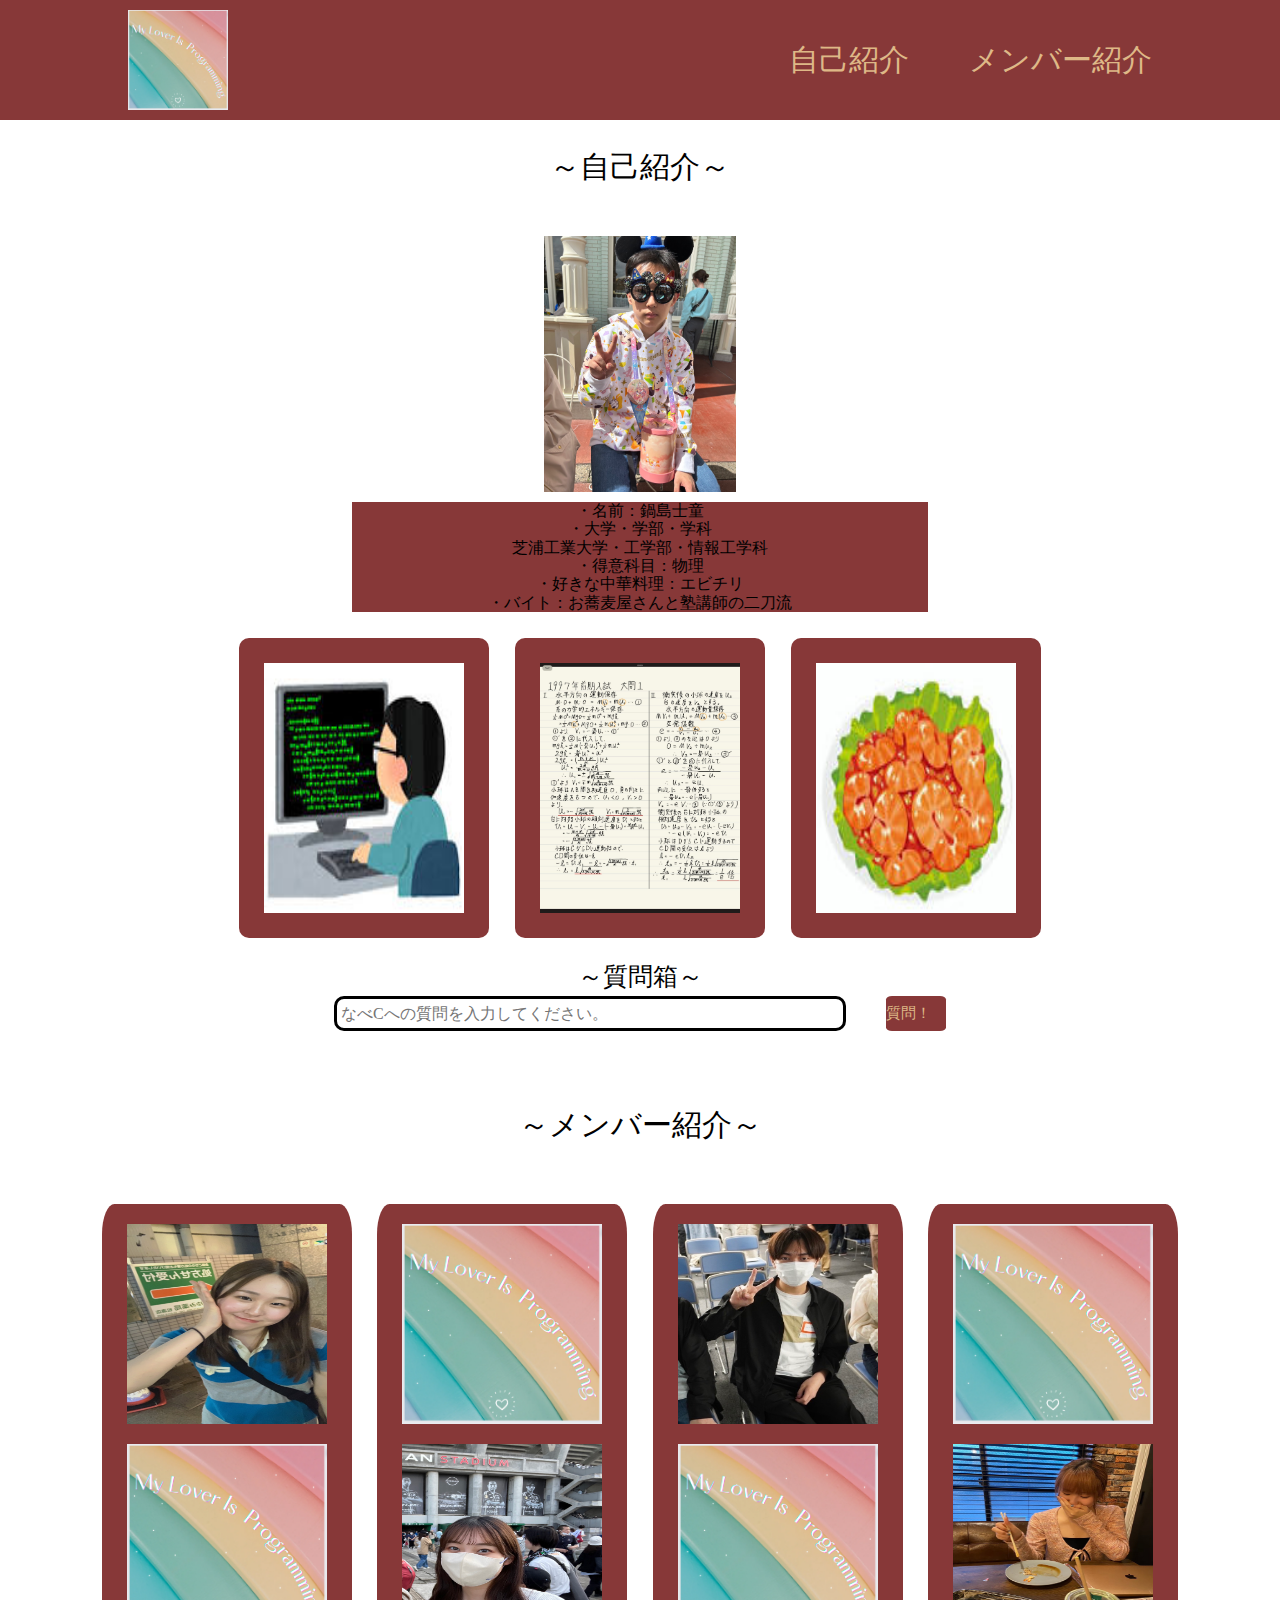
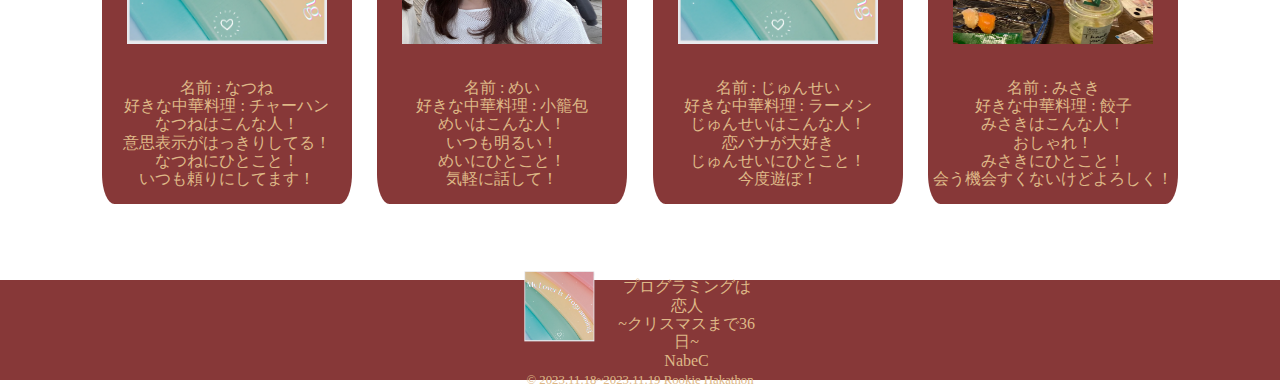
==== nabeC/index.html @ 533ce967 "nabeC" ====
<!DOCTYPE html>
<html lang="en">

<head>
    <meta charset="UTF-8">
    <meta name="viewport" content="width=device-width, initial-scale=1.0">
    <title>なべしーのweb page</title>
    <link rel="stylesheet" href="./reset.css">
    <link rel="stylesheet" href="./style.css">
    <link rel="stylesheet" href="./style-sp.css">
</head>

<body>
    <!-- ヘッダーのコードここから -->
    <header class="header" id="top-page">
        <div class="header-contents">
            <ul class="header-logolist">
                <li class="header-logo-cotent">
                    <a href="#top-page">
                        <figure class="header-logo">
                            <img src="./img/チームロゴ(2023.11ハッカソン).png" alt="チームロゴ" width="100" height="100">
                        </figure>
                    </a>
                </li>
            </ul>
            <ul class="header-link-list">
                <li class="header-link-content">
                    <a href="#ablut_me_section">自己紹介</a>
                </li>
                <li class="header-link-content">
                    <a href="#member_section">メンバー紹介</a>
                </li>
            </ul>
        </div>
        </div>
    </header>
    <!-- ヘッダーのコードここまで -->
    <main>
        <!-- 自己紹介のコードここから -->
        <section class="about_me_section" id="about_me_section">
            <h1 class="about_me_title">～自己紹介～</h1>
                <div class="about_me">
                        <img src="./img/なべC.jpg" alt="" class="my_img">
                    <ul class="about_me_list">
                        <li>・名前：鍋島士童</li>
                        <li>・大学・学部・学科 <br> 芝浦工業大学・工学部・情報工学科</li>
                        <li>・得意科目：物理</li>
                        <li>・好きな中華料理：エビチリ</li>
                        <li>・バイト：お蕎麦屋さんと塾講師の二刀流</li>
                    </ul>
                </div>
            <ul class="about_me_img_list">
                <li class="about_me_img">
                    <figure>
                        <img src="./img/programmingーいらすと.jpg" alt="">
                    </figure>
                </li>
                <li class="about_me_img">
                    <figure>
                        <img src="./img/物理.jpg" alt="">
                    </figure>
                </li>
                <li class="about_me_img">
                    <figure>
                        <img src="./img/エビチリ.jpg" alt="">
                    </figure>
                </li>
            </ul>
            <div class="question_container">
                <h2 class="question_title">～質問箱～</h2>
                <div class="question">
                    <input value="" id="question-input" type="text" placeholder=" なべCへの質問を入力してください。"class="question-input">
                    <button onclick="question_button()" class="question-button">質問！</button>
                </div>
            </div>
        </section>
        <!-- 自己紹介のコードここまで -->
        <!-- メンバー紹介のコードここから -->
        <section class="member_section" id="member_section">
            <h1 class="member_title">～メンバー紹介～</h1>
            <ul class="member_list" id="member_list">
                <li class="member" id="member_1">
                    <div class="member-div">
                        <figure class="member_img">
                            <img src="./img/なつね.jpg" alt="夏寧">
                            <img src="./img/チームロゴ(2023.11ハッカソン).png" alt="ろご">
                        </figure>
                        <ul class="member_introduce">
                            <li>名前 : なつね</li>
                            <li>好きな中華料理 : チャーハン</li>
                            <li>なつねはこんな人！ <br> 意思表示がはっきりしてる！</li>
                            <li>なつねにひとこと！ <br> いつも頼りにしてます！</li>
                        </ul>
                    </div>
                </li>
                <li class="member" id="member_2">
                    <div class="member-div">
                        <figure class="member_img">
                            <img src="./img/チームロゴ(2023.11ハッカソン).png" alt="">
                            <img src="./img/めい(1).jpg" alt="めい">
                        </figure>
                        <ul class="member_introduce">
                            <li>名前 : めい</li>
                            <li>好きな中華料理 : 小籠包</li>
                            <li>めいはこんな人！ <br> いつも明るい！</li>
                            <li>めいにひとこと！ <br> 気軽に話して！</li>
                        </ul>
                    </div>
                </li>
                <li class="member" id="member_3">
                    <div class="member-div">
                        <figure class="member_img">
                            <img src="./img/じゅんせい.jpg" alt="じゅんせい">
                            <img src="./img/チームロゴ(2023.11ハッカソン).png" alt="ロゴ">
                        </figure>
                        <ul class="member_introduce">
                            <li>名前 : じゅんせい</li>
                            <li>好きな中華料理 : ラーメン</li>
                            <li>じゅんせいはこんな人！ <br> 恋バナが大好き</li>
                            <li>じゅんせいにひとこと！ <br> 今度遊ぼ！</li>
                        </ul>
                    </div>
                </li>
                <li class="member" id="member-4">
                    <div class="member-div">
                        <figure class="member_img">
                            <img src="./img/チームロゴ(2023.11ハッカソン).png" alt="ろご">
                            <img src="./img/美咲.jpg" alt="みさき">
                        </figure>
                        <ul class="member_introduce">
                            <li>名前 : みさき</li>
                            <li>好きな中華料理 : 餃子</li>
                            <li>みさきはこんな人！ <br> おしゃれ！</li>
                            <li>みさきにひとこと！ <br> 会う機会すくないけどよろしく！</li>
                        </ul>
                    </div>
                </li>
            </ul>

        </section>
        <!-- メンバー紹介のコードここまで -->
    </main>
    <!-- フッターのコードここから -->
    <footer class="footer">
        <div class="footer-container">
            <ul class="footer-team-list">
                <li class="fotter-team-logo">
                    <img src="./img/チームロゴ(2023.11ハッカソン).png" alt="チームロゴ" width="70" height="70">
                </li>
                <li class="footer-name">プログラミングは恋人<br>~クリスマスまで36日~<br>NabeC</li>
            </ul>
            <div class="footer-copyright">
                <small lang="en">&copy; 2023.11.18~2023.11.19 Rookie Hakathon</small>
            </div>
        </div>
    </footer>
    <script src="./script.js"></script>
    <script src="./splide.min.js"></script>
</body>

</html>
---- nabeC/style.css ----
/* ヘッダーのコードここから */
.header{
    background-color: rgb(135, 56, 56) ;
    width: 100%;
    height: 120px;
    position: relative;
    position: fixed;
    z-index: 10000;
    top: 0;
    left: 0;margin-bottom: 100px;
}

.header-contents{
    display: flex;
}

.header-logo{
    position: absolute;
    left: 10%;
    top: 50%;
    transform: translate(0%,-50%);
}

.header-link-list{
    display: flex;
    gap: 60px;
    position: absolute;
    right: 10%;
    top: 50%;
    transform: translate(0%,-50%);
}

.header-link-content{
    font-size: 30px;
    color: burlywood;
}
/* ヘッダーのコードここから */

/* 自己紹介のコードここから */
.about_me_section{
    margin-top: 10%;
}

.about_me_title{
    text-align: center;
    margin-top: 150px;
    margin-bottom: 2%;
    font-size: 30px;
}

.about_me{
    flex-direction: column;
    display: flex;
    align-items: center;
}

.my_img{
    padding-top: 2%;
    width: 15%;
    height: 20%;
}

.about_me_list{
    width: 45%;
    height: 50%;
    background-color: rgb(135, 56, 56);
    text-align: center;
    margin-top: 10px;
}

.about_me_img_list{
    display: flex;
    justify-content: center;
    gap: 2%;
    margin-top: 2%;
}

.about_me_img{
    width: 250px;
    height: 300px;
    background-color: rgb(135, 56, 56);
    border-radius: 10px;
    position: relative;
}

.about_me_img img{
    width: 200px;
    height: 250px;
    position: absolute;
    top: 50%;
    left: 50%;
    transform: translate(-50%,-50%);
}

.question_title{
    margin-top: 2%;
    margin-bottom: 4px;
    text-align: center;
    font-size: 25px;
}

.question{
    display: flex;
    justify-content: center;
    gap: 40px;
}

.question-input{
    width: 40%;
    height: 35px;
    border: solid 3px;
    border-radius: 10px;
}

.question-button{
    background-color: rgb(135, 56, 56);
    width: 60px;
    height: 35px;
    font-size: 15px;
    color: burlywood;
    border-radius: 10%;
}

.question-button:hover{
    background-color: rgb(146, 88, 88);
}

/* 自己紹介のコードここまで */

/* メンバー紹介のコードここから */
.member_section{
    margin-top: 6%;
}

.member_title{
    text-align: center;
    margin-bottom: 4%;
    font-size: 30px;
}

.member_list{
    display: flex;
    justify-content: center;
    gap: 2%;
}

.member{
    background-color: rgb(135, 56, 56);
    width: 250px;
    height: 600px;
    border-radius: 5%;
    margin-top: 10px;
}

.member-div{
    margin-top: 20px;
    text-align: center;
    
}

.member_img img{
    width: 200px;
    height: 200px;
    text-align: center;
    margin-bottom: 20px;
}

.member_introduce{
    margin-top: 15px;
    color: burlywood;
}
/* メンバー紹介のコードここまで */

/* フッターのコードここから */
.footer{
    width: 100%;
    height: 100px;
    background-color: rgb(135, 56, 56);
    position: relative;
    margin-top: 6%;
}

.footer-container{
    position: absolute;
    left: 50%;
    top: 50%;
    transform: translate(-50%,-50%);
}

.footer-team-list{
    display: flex;
    justify-content: center;
    gap: 10%;
}

.footer-name{
    margin-top: 3%;
    text-align: center;
    color: burlywood;
}

.footer-copyright{
    text-align: center;
    color: burlywood;
}
---- nabeC/style-sp.css ----
@media (max-width:426px){
    /* ヘッダーのコードここから */
    .header{
        width: 100%;
        margin-bottom: 100px;
    }

    .header-link-list{
        gap: 10px;
    }

    .header-link-content{
        font-size: 20px;
    }

    .about_me_list{
        width: 320px;
    }

    .about_me_img{
        width: 120px;
        height: 190px;
    }

    .about_me_img img{
        width: 100px;
        height: 150px;
    }

    .question-input{
        width: 300px;
    }

    .member_list{
        flex-direction: column;
        align-items: center;
    }

    .footer-team-list{
        width: 300px;
    }
}
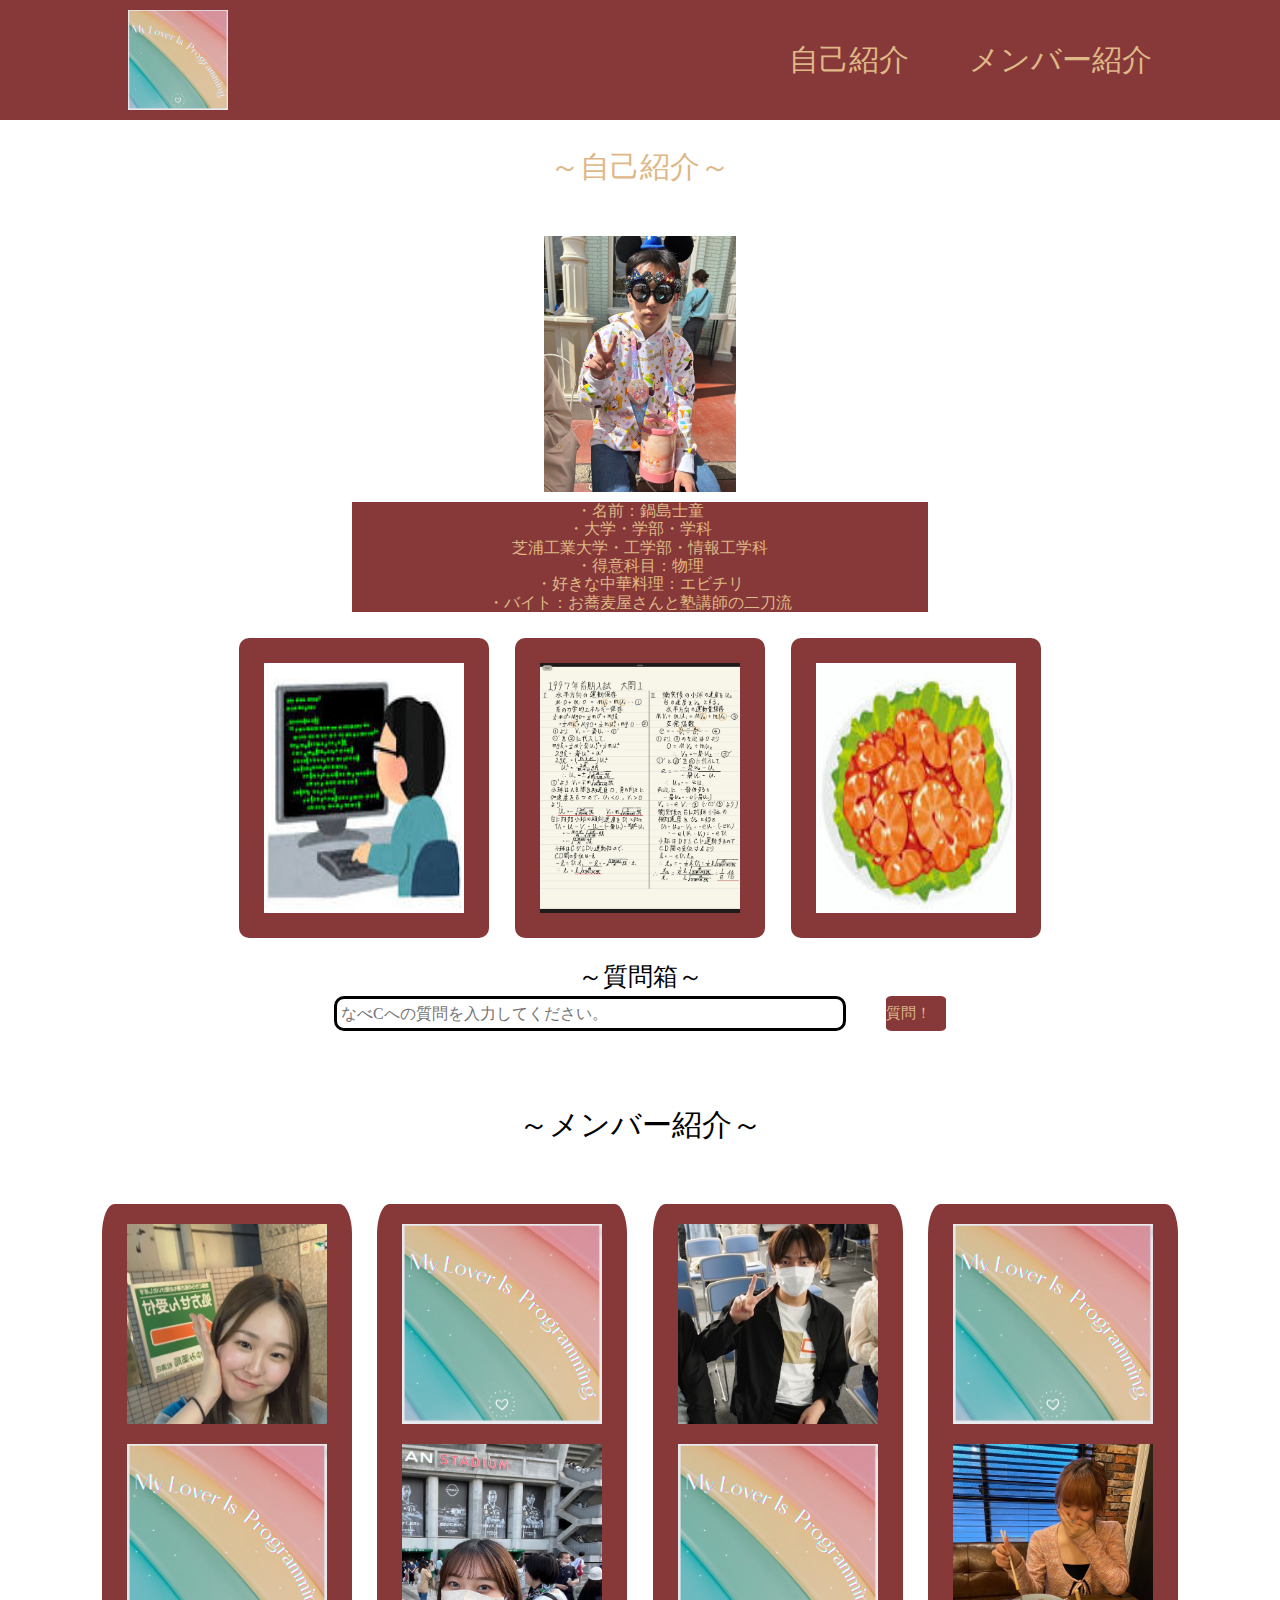
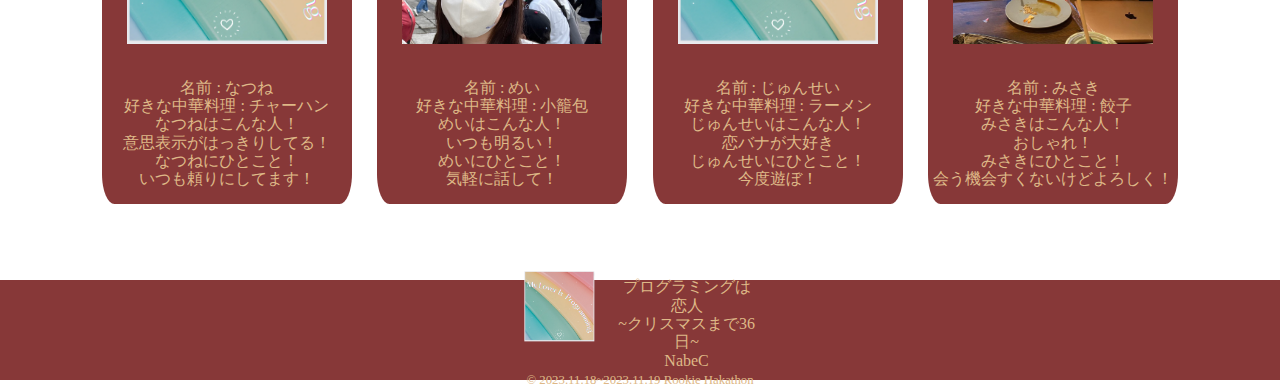
==== commit 31f8ed77: "nabeC" ====
--- a/nabeC/index.html
+++ b/nabeC/index.html
@@ -42,11 +42,11 @@
                 <div class="about_me">
                         <img src="./img/なべC.jpg" alt="" class="my_img">
                     <ul class="about_me_list">
-                        <li>・名前：鍋島士童</li>
-                        <li>・大学・学部・学科 <br> 芝浦工業大学・工学部・情報工学科</li>
-                        <li>・得意科目：物理</li>
-                        <li>・好きな中華料理：エビチリ</li>
-                        <li>・バイト：お蕎麦屋さんと塾講師の二刀流</li>
+                        <li class="about_me_inner">・名前：鍋島士童</li>
+                        <li class="about_me_inner">・大学・学部・学科 <br> 芝浦工業大学・工学部・情報工学科</li>
+                        <li class="about_me_inner">・得意科目：物理</li>
+                        <li class="about_me_inner">・好きな中華料理：エビチリ</li>
+                        <li class="about_me_inner">・バイト：お蕎麦屋さんと塾講師の二刀流</li>
                     </ul>
                 </div>
             <ul class="about_me_img_list">
--- a/nabeC/style.css
+++ b/nabeC/style.css
@@ -46,12 +46,17 @@
     margin-top: 150px;
     margin-bottom: 2%;
     font-size: 30px;
+    color: burlywood;
 }
 
 .about_me{
     flex-direction: column;
     display: flex;
     align-items: center;
+}
+
+.about_me_inner{
+    color: burlywood;
 }
 
 .my_img{
@@ -159,6 +164,8 @@
 }
 
 .member_img img{
+    object-fit: cover;
+    object-position: 50% 7%;
     width: 200px;
     height: 200px;
     text-align: center;
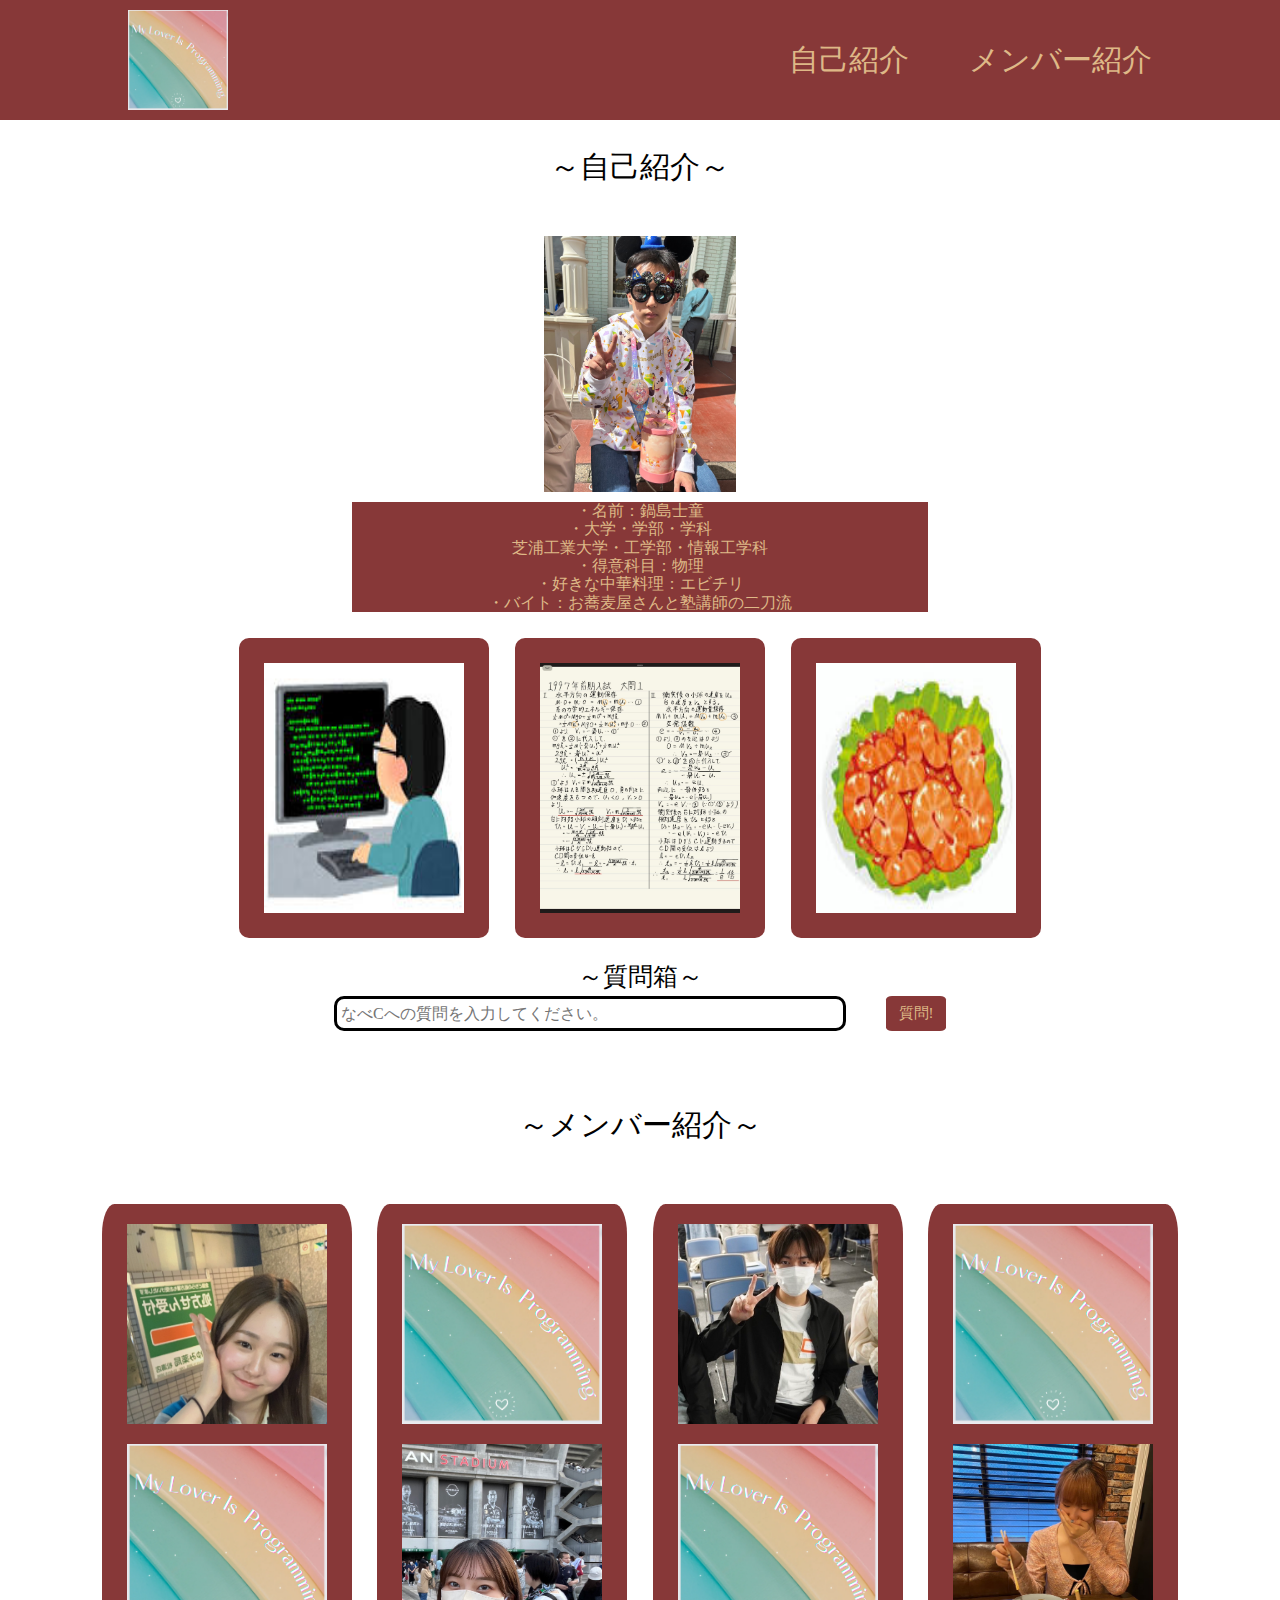
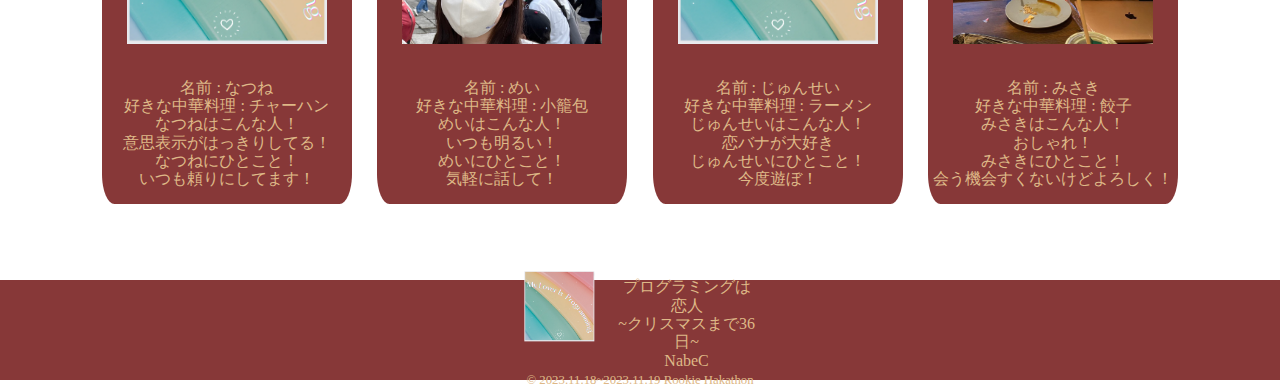
==== commit 5dadfea6: "おわり" ====
--- a/nabeC/index.html
+++ b/nabeC/index.html
@@ -70,7 +70,7 @@
                 <h2 class="question_title">～質問箱～</h2>
                 <div class="question">
                     <input value="" id="question-input" type="text" placeholder=" なべCへの質問を入力してください。"class="question-input">
-                    <button onclick="question_button()" class="question-button">質問！</button>
+                    <button onclick="question_button()" class="question-button">質問!</button>
                 </div>
             </div>
         </section>
@@ -78,64 +78,66 @@
         <!-- メンバー紹介のコードここから -->
         <section class="member_section" id="member_section">
             <h1 class="member_title">～メンバー紹介～</h1>
-            <ul class="member_list" id="member_list">
-                <li class="member" id="member_1">
-                    <div class="member-div">
-                        <figure class="member_img">
-                            <img src="./img/なつね.jpg" alt="夏寧">
-                            <img src="./img/チームロゴ(2023.11ハッカソン).png" alt="ろご">
-                        </figure>
-                        <ul class="member_introduce">
-                            <li>名前 : なつね</li>
-                            <li>好きな中華料理 : チャーハン</li>
-                            <li>なつねはこんな人！ <br> 意思表示がはっきりしてる！</li>
-                            <li>なつねにひとこと！ <br> いつも頼りにしてます！</li>
-                        </ul>
-                    </div>
-                </li>
-                <li class="member" id="member_2">
-                    <div class="member-div">
-                        <figure class="member_img">
-                            <img src="./img/チームロゴ(2023.11ハッカソン).png" alt="">
-                            <img src="./img/めい(1).jpg" alt="めい">
-                        </figure>
-                        <ul class="member_introduce">
-                            <li>名前 : めい</li>
-                            <li>好きな中華料理 : 小籠包</li>
-                            <li>めいはこんな人！ <br> いつも明るい！</li>
-                            <li>めいにひとこと！ <br> 気軽に話して！</li>
-                        </ul>
-                    </div>
-                </li>
-                <li class="member" id="member_3">
-                    <div class="member-div">
-                        <figure class="member_img">
-                            <img src="./img/じゅんせい.jpg" alt="じゅんせい">
-                            <img src="./img/チームロゴ(2023.11ハッカソン).png" alt="ロゴ">
-                        </figure>
-                        <ul class="member_introduce">
-                            <li>名前 : じゅんせい</li>
-                            <li>好きな中華料理 : ラーメン</li>
-                            <li>じゅんせいはこんな人！ <br> 恋バナが大好き</li>
-                            <li>じゅんせいにひとこと！ <br> 今度遊ぼ！</li>
-                        </ul>
-                    </div>
-                </li>
-                <li class="member" id="member-4">
-                    <div class="member-div">
-                        <figure class="member_img">
-                            <img src="./img/チームロゴ(2023.11ハッカソン).png" alt="ろご">
-                            <img src="./img/美咲.jpg" alt="みさき">
-                        </figure>
-                        <ul class="member_introduce">
-                            <li>名前 : みさき</li>
-                            <li>好きな中華料理 : 餃子</li>
-                            <li>みさきはこんな人！ <br> おしゃれ！</li>
-                            <li>みさきにひとこと！ <br> 会う機会すくないけどよろしく！</li>
-                        </ul>
-                    </div>
-                </li>
-            </ul>
+            <div class="member_list_outer" id="member_list_outer">
+                <ul class="member_list" id="member_list">
+                    <li class="member" id="member_1">
+                        <div class="member-div">
+                            <figure class="member_img">
+                                <img src="./img/なつね.jpg" alt="夏寧">
+                                <img src="./img/チームロゴ(2023.11ハッカソン).png" alt="ろご">
+                            </figure>
+                            <ul class="member_introduce">
+                                <li>名前 : なつね</li>
+                                <li>好きな中華料理 : チャーハン</li>
+                                <li>なつねはこんな人！ <br> 意思表示がはっきりしてる！</li>
+                                <li>なつねにひとこと！ <br> いつも頼りにしてます！</li>
+                            </ul>
+                        </div>
+                    </li>
+                    <li class="member" id="member_2">
+                        <div class="member-div">
+                            <figure class="member_img">
+                                <img src="./img/チームロゴ(2023.11ハッカソン).png" alt="">
+                                <img src="./img/めい(1).jpg" alt="めい">
+                            </figure>
+                            <ul class="member_introduce">
+                                <li>名前 : めい</li>
+                                <li>好きな中華料理 : 小籠包</li>
+                                <li>めいはこんな人！ <br> いつも明るい！</li>
+                                <li>めいにひとこと！ <br> 気軽に話して！</li>
+                            </ul>
+                        </div>
+                    </li>
+                    <li class="member" id="member_3">
+                        <div class="member-div">
+                            <figure class="member_img">
+                                <img src="./img/じゅんせい.jpg" alt="じゅんせい">
+                                <img src="./img/チームロゴ(2023.11ハッカソン).png" alt="ロゴ">
+                            </figure>
+                            <ul class="member_introduce">
+                                <li>名前 : じゅんせい</li>
+                                <li>好きな中華料理 : ラーメン</li>
+                                <li>じゅんせいはこんな人！ <br> 恋バナが大好き</li>
+                                <li>じゅんせいにひとこと！ <br> 今度遊ぼ！</li>
+                            </ul>
+                        </div>
+                    </li>
+                    <li class="member" id="member-4">
+                        <div class="member-div">
+                            <figure class="member_img">
+                                <img src="./img/チームロゴ(2023.11ハッカソン).png" alt="ろご">
+                                <img src="./img/美咲.jpg" alt="みさき">
+                            </figure>
+                            <ul class="member_introduce">
+                                <li>名前 : みさき</li>
+                                <li>好きな中華料理 : 餃子</li>
+                                <li>みさきはこんな人！ <br> おしゃれ！</li>
+                                <li>みさきにひとこと！ <br> 会う機会すくないけどよろしく！</li>
+                            </ul>
+                        </div>
+                    </li>
+                </ul>
+            </div>
 
         </section>
         <!-- メンバー紹介のコードここまで -->
--- a/nabeC/style.css
+++ b/nabeC/style.css
@@ -46,7 +46,6 @@
     margin-top: 150px;
     margin-bottom: 2%;
     font-size: 30px;
-    color: burlywood;
 }
 
 .about_me{
@@ -124,6 +123,7 @@
     font-size: 15px;
     color: burlywood;
     border-radius: 10%;
+    text-align: center;
 }
 
 .question-button:hover{
